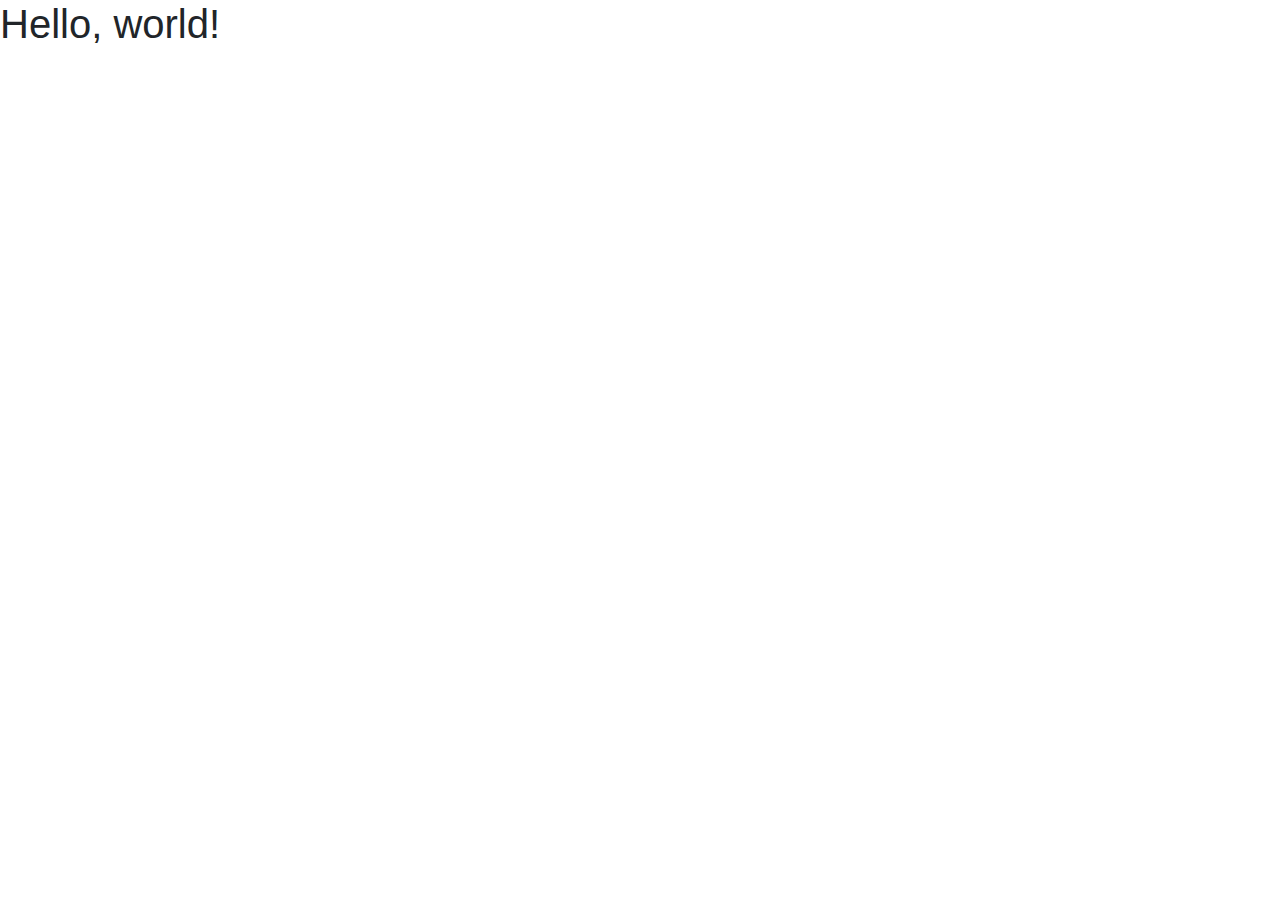
==== index.html @ 931c1cb4 "starter" ====
<!doctype html>
<html lang="en">
  <head>
    <!-- Required meta tags -->
    <meta charset="utf-8">
    <meta name="viewport" content="width=device-width, initial-scale=1, shrink-to-fit=no">

    <!-- Bootstrap CSS -->
    <link rel="stylesheet" href="https://stackpath.bootstrapcdn.com/bootstrap/4.4.1/css/bootstrap.min.css" integrity="sha384-Vkoo8x4CGsO3+Hhxv8T/Q5PaXtkKtu6ug5TOeNV6gBiFeWPGFN9MuhOf23Q9Ifjh" crossorigin="anonymous">

    <title>Hello, world!</title>
  </head>
  <body>
    <h1>Hello, world!</h1>

    <!-- Optional JavaScript -->
    <!-- jQuery first, then Popper.js, then Bootstrap JS -->
    <script src="https://code.jquery.com/jquery-3.4.1.slim.min.js" integrity="sha384-J6qa4849blE2+poT4WnyKhv5vZF5SrPo0iEjwBvKU7imGFAV0wwj1yYfoRSJoZ+n" crossorigin="anonymous"></script>
    <script src="https://cdn.jsdelivr.net/npm/popper.js@1.16.0/dist/umd/popper.min.js" integrity="sha384-Q6E9RHvbIyZFJoft+2mJbHaEWldlvI9IOYy5n3zV9zzTtmI3UksdQRVvoxMfooAo" crossorigin="anonymous"></script>
    <script src="https://stackpath.bootstrapcdn.com/bootstrap/4.4.1/js/bootstrap.min.js" integrity="sha384-wfSDF2E50Y2D1uUdj0O3uMBJnjuUD4Ih7YwaYd1iqfktj0Uod8GCExl3Og8ifwB6" crossorigin="anonymous"></script>
  </body>
</html>
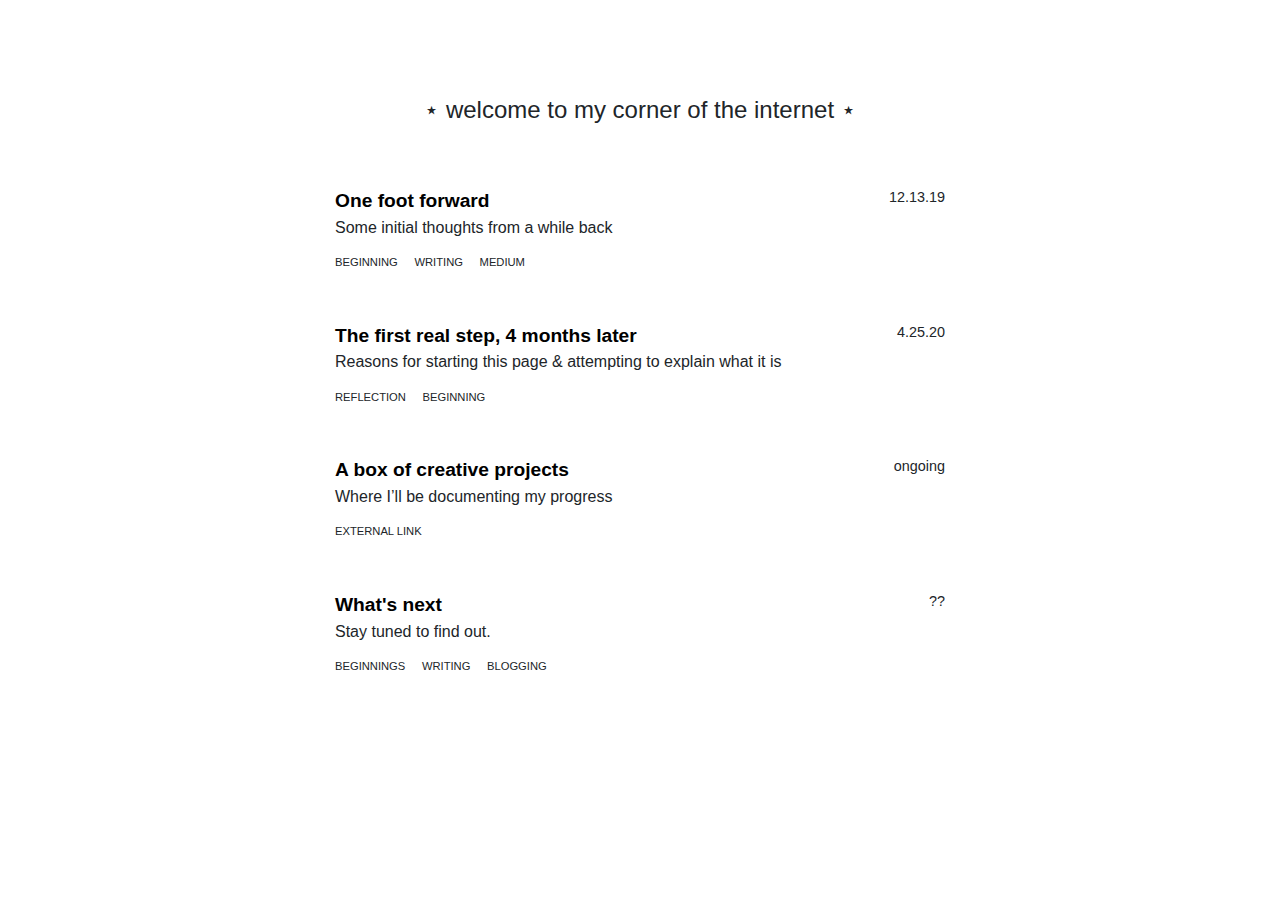
==== commit 432b5bbe: "initial posts" ====
--- a/index.html
+++ b/index.html
@@ -7,11 +7,135 @@
 
     <!-- Bootstrap CSS -->
     <link rel="stylesheet" href="https://stackpath.bootstrapcdn.com/bootstrap/4.4.1/css/bootstrap.min.css" integrity="sha384-Vkoo8x4CGsO3+Hhxv8T/Q5PaXtkKtu6ug5TOeNV6gBiFeWPGFN9MuhOf23Q9Ifjh" crossorigin="anonymous">
+    <link href="css/style.css" rel="stylesheet">
 
-    <title>Hello, world!</title>
+    <link rel="icon" href="img/yinyang.png">
+
+    <title>hey what's up hello</title>
   </head>
+
   <body>
-    <h1>Hello, world!</h1>
+    <div class="container-fluid">
+      <div class="row">
+        <div class="col-lg-12"><br><br><br><br></div>
+      </div>
+
+      <div class="row">
+        <div class="col-sm-3"></div>
+        <div class="col-lg-6">
+          <h4 style="text-align:center;">⋆ welcome to my corner of the internet ⋆</h4>
+        </div>
+        <div class="col-sm-3"></div>
+      </div>
+
+      <div class="row">
+        <div class="col-sm-3"></div>
+        <div class="col-md-6">
+        
+        <br><br>
+        <!-- post 1 -->
+        <div class="post-item">
+            <div class="row">
+              <div class="col-md-8">
+                <a href="posts/00-one-foot.html">One foot forward</a> 
+              </div>
+              <div class="col-md-4">   
+                <p class="date">12.13.19</p>
+              </div>
+            </div>    
+
+            <p>
+              Some initial thoughts from a while back  
+            </p>
+
+            <ul>
+              <li>BEGINNING</li>
+              <li>WRITING</li>
+              <li>MEDIUM</li>
+            </ul> 
+          </div>
+
+
+
+          <!-- post 2 -->
+          <div class="post-item">
+            <div class="row">
+              <div class="col-md-8">
+                <a href="posts/01-beginning-step.html">The first real step, 4 months later</a> 
+              </div>
+              <div class="col-md-4">   
+                <p class="date">4.25.20</p>
+              </div>
+            </div>    
+
+            <p>
+              Reasons for starting this page & attempting to explain what it is 
+            </p>
+
+            <ul>
+              <li>REFLECTION</li>
+              <li>BEGINNING</li>
+            </ul> 
+          </div>
+
+
+
+          <!-- post 3 -->
+          <div class="post-item">
+            <div class="row">
+              <div class="col-md-8">
+                <a href="http://app.box.com/s/tdsjbny5lk418ehnbmwndorpucym81ls" target="_blank">A box of creative projects</a> 
+              </div>
+              <div class="col-md-4">   
+                <p class="date">ongoing</p>
+              </div>
+            </div>    
+
+            <p>
+              Where I’ll be documenting my progress 
+            </p>
+
+            <ul>
+              <li>EXTERNAL LINK</li>
+            </ul> 
+          </div>
+
+
+
+          <!-- post 4 -->
+          <div class="post-item">
+            <div class="row">
+              <div class="col-md-8">
+                <a href="#">What's next</a> 
+              </div>
+              <div class="col-md-4">   
+                <p class="date">??</p>
+              </div>
+            </div>    
+
+            <p>
+              Stay tuned to find out. 
+            </p>
+
+            <ul>
+              <li>BEGINNINGS</li>
+              <li>WRITING</li>
+              <li>BLOGGING</li>
+            </ul> 
+          </div>
+
+
+
+
+
+
+          <br><br><br><br><br><br>
+
+        </div>
+        <div class="col-sm-3"></div>
+      </div>
+    </div>
+
 
     <!-- Optional JavaScript -->
     <!-- jQuery first, then Popper.js, then Bootstrap JS -->
--- a/css/style.css
+++ b/css/style.css
@@ -0,0 +1,83 @@
+.post-item a {
+    font-size: 120%;
+    padding-bottom: 20%;
+    color: #000;
+    font-weight: 600;
+}
+
+.post-item a:hover {
+    color: #98BDDD;
+    text-decoration: none;
+    /*font-weight: bold;*/
+}
+
+.post-item p {
+    margin-top: 0%;
+    margin-bottom: 1.5%;
+}
+
+.post-item .date {
+    text-align: right;
+    font-size: 90%;
+}
+
+.bv {
+    padding-top: 1%;
+}
+
+.post-item ul{
+    padding: 0;
+    list-style-type: none;
+    margin-bottom: 7%;
+}
+
+.post-item li {
+    list-style: none;
+    display: inline-block;
+    margin-right: 2%;
+    font-size: 70%;
+}
+
+.post-item {
+    padding-top: 1%;
+}
+
+.title-heading {
+    padding-bottom: 4%;
+}
+
+.title-heading p i{
+    font-size: 90%;
+}
+
+.entry p {
+    font-size: 115%;
+}
+
+.entry {
+    width: 90%;
+}
+
+.entry a {
+    font-size: 120%;
+    padding-bottom: 20%;
+    color: #000;
+/*    font-weight: bold;*/
+}
+
+.entry a:hover {
+    color: #98BDDD;
+    text-decoration: none;
+    /*font-weight: bold;*/
+}
+
+
+
+
+.big-text {
+    font-size: 150%;
+}
+
+.med-text {
+    font-size: 130%;
+}
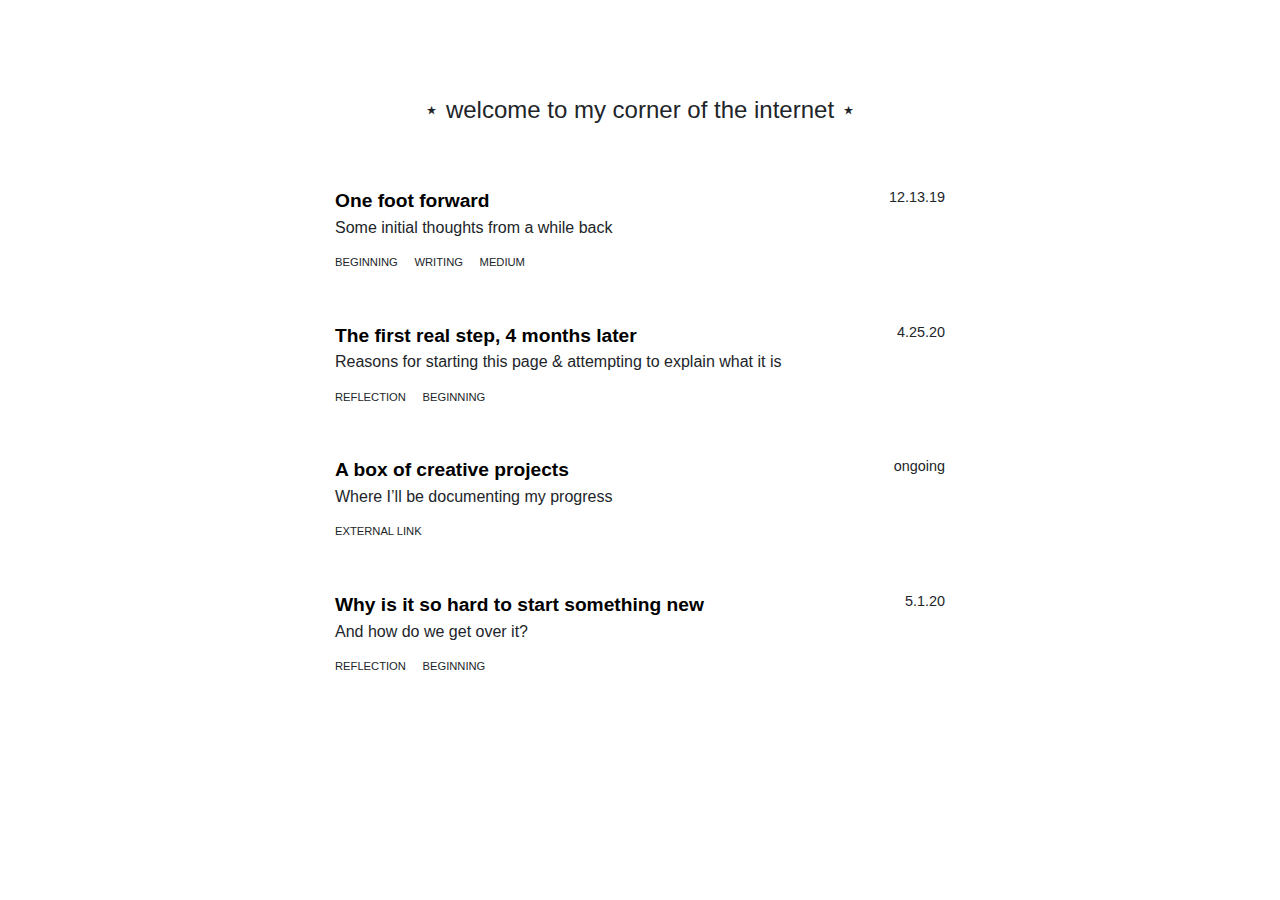
==== commit 4d92eef0: "new post" ====
--- a/index.html
+++ b/index.html
@@ -106,21 +106,21 @@
           <div class="post-item">
             <div class="row">
               <div class="col-md-8">
-                <a href="#">What's next</a> 
+                <a href="posts/02-starting-something-new.html">Why is it so hard to start something new</a> 
               </div>
               <div class="col-md-4">   
-                <p class="date">??</p>
+                <p class="date">5.1.20</p>
               </div>
             </div>    
 
             <p>
-              Stay tuned to find out. 
+              And how do we get over it? 
             </p>
 
             <ul>
-              <li>BEGINNINGS</li>
-              <li>WRITING</li>
-              <li>BLOGGING</li>
+              <li>REFLECTION</li>
+              <li>BEGINNING</li>
+              <li></li>
             </ul> 
           </div>
 
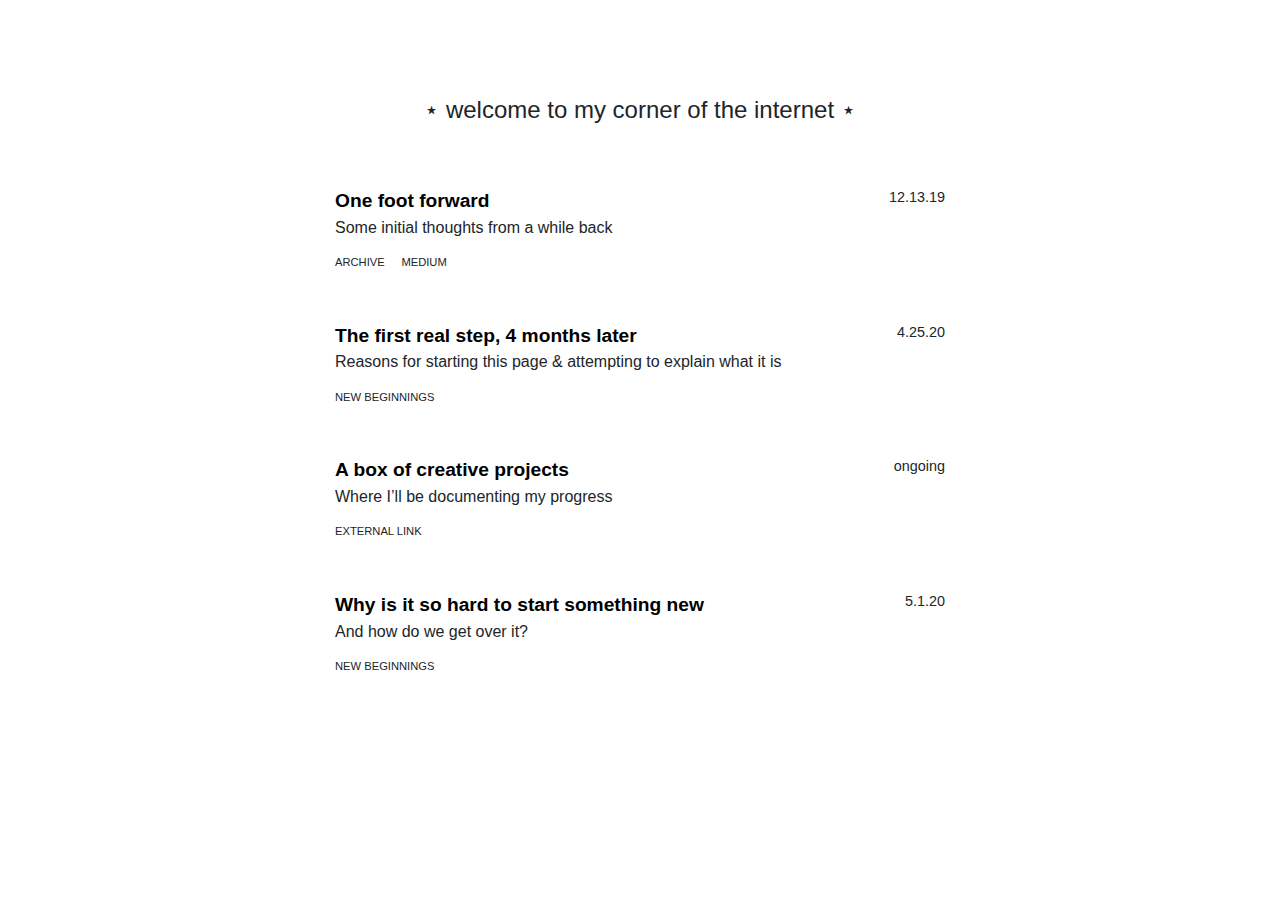
==== commit 3f1614e9: "some more edits" ====
--- a/index.html
+++ b/index.html
@@ -49,8 +49,8 @@
             </p>
 
             <ul>
-              <li>BEGINNING</li>
-              <li>WRITING</li>
+              <!-- <li>BEGINNING</li> -->
+              <li>ARCHIVE</li>
               <li>MEDIUM</li>
             </ul> 
           </div>
@@ -73,8 +73,8 @@
             </p>
 
             <ul>
-              <li>REFLECTION</li>
-              <li>BEGINNING</li>
+              <!-- <li>REFLECTION</li> -->
+              <li>NEW BEGINNINGS</li>
             </ul> 
           </div>
 
@@ -118,8 +118,8 @@
             </p>
 
             <ul>
-              <li>REFLECTION</li>
-              <li>BEGINNING</li>
+              <!-- <li>REFLECTION</li> -->
+              <li>NEW BEGINNINGS</li>
               <li></li>
             </ul> 
           </div>
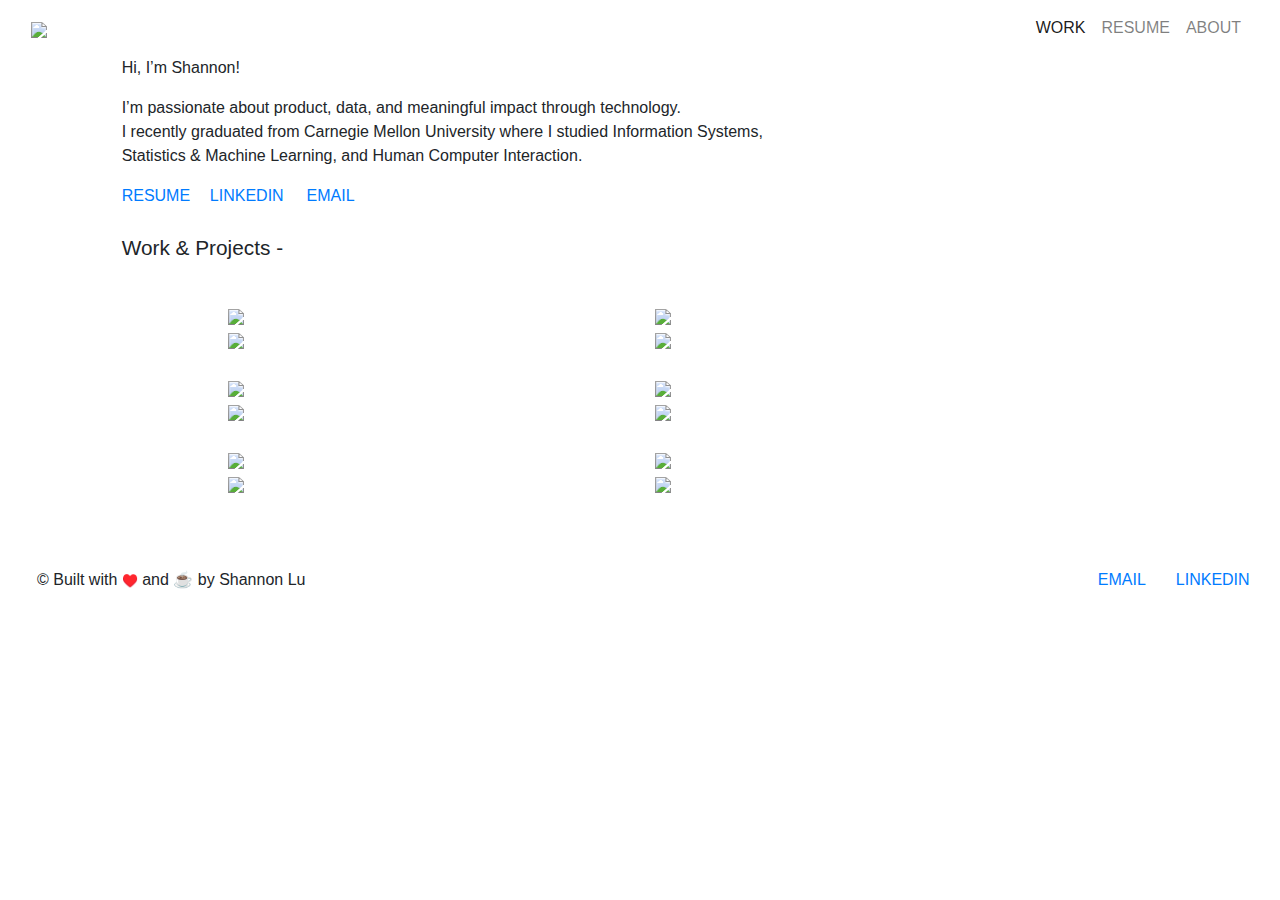
==== commit 80843f66: "Add files via upload" ====
--- a/index.html
+++ b/index.html
@@ -9,131 +9,183 @@
     <link rel="stylesheet" href="https://stackpath.bootstrapcdn.com/bootstrap/4.4.1/css/bootstrap.min.css" integrity="sha384-Vkoo8x4CGsO3+Hhxv8T/Q5PaXtkKtu6ug5TOeNV6gBiFeWPGFN9MuhOf23Q9Ifjh" crossorigin="anonymous">
     <link href="css/style.css" rel="stylesheet">
 
-    <link rel="icon" href="img/yinyang.png">
+    <link rel="icon" href="img/logo.png">
 
-    <title>hey what's up hello</title>
+    <title>Shannon Lu</title>
   </head>
 
   <body>
     <div class="container-fluid">
+      <nav class="navbar navbar-light navbar-expand-md">
+        <div class="navbar-header">
+          <a class="navbar-brand" href="index.html"><img src = "img/logo.png" width = "45" height = "auto"></a>
+          <!-- <a class="navbar-brand" href="index.html">shannon lu</a> -->
+        </div>
+        <button class="navbar-toggler ml-auto" type="button" data-toggle="collapse" data-target="#navbar-content" aria-controls="navbar-content" aria-expanded="false" aria-label="Toggle navigation">
+          <span class="navbar-toggler-icon"></span>
+        </button>
+
+        <div class="collapse navbar-collapse" id="navbar-content">
+          <ul class="navbar-nav ml-auto">
+            <li class="nav-item">
+              <a class="nav-link ml-auto active" href="index.html">WORK</a>
+            </li>
+            <li class="nav-item">
+              <a class="nav-link" href = "resume_web.pdf" target="_blank">RESUME</a>
+            </li>
+            <li class="nav-item">
+              <a class="nav-link" href="about.html">ABOUT</a>
+            </li>
+          </ul>
+        </div>
+      </nav>
+    </div>
+
+    <div class="container-fluid">
       <div class="row">
-        <div class="col-lg-12"><br><br><br><br></div>
+        <div class="col-sm-1">
+        </div>
+
+        <div class="col-lg-8">
+          <p id="intro-name">
+            Hi, I’m Shannon! 
+          </p>
+          <p id="intro-text">
+            I’m passionate about product, data, and meaningful impact through technology. <br>
+            I recently graduated from Carnegie Mellon University where I studied Information Systems, <br>
+            Statistics & Machine Learning, and Human Computer Interaction.
+          </p>
+          <div id="intro-links">
+            <div class="row">
+              <div class="col-sm-1"><a href="resume_web.pdf" target="_blank" class="os">RESUME</a> </div>
+              <div class="col-sm-1" style="margin-left: 2%;"><a href="http://www.linkedin.com/in/shannon-lu/" target="_blank" class="os">LINKEDIN</a></div>
+              <div class="col-sm-1" style="margin-left: 3%;"><a href="mailto:shannon.lu358@gmail.com" class="os">EMAIL</a></div>
+            </div>
+          </div>
+        </div>
+
+        <div class="col-md-3">
+        </div>
       </div>
 
+      <br>
       <div class="row">
-        <div class="col-sm-3"></div>
-        <div class="col-lg-6">
-          <h4 style="text-align:center;">⋆ welcome to my corner of the internet ⋆</h4>
+        <div class="col-sm-1">
         </div>
-        <div class="col-sm-3"></div>
+
+        <div class="col-lg-8">
+          <p id="work" style="font-size: 130%; padding-bottom: 3%;">Work & Projects -</p>
+        </div>
       </div>
 
+      <!-- projects -->
       <div class="row">
-        <div class="col-sm-3"></div>
-        <div class="col-md-6">
-        
-        <br><br>
-        <!-- post 1 -->
-        <div class="post-item">
-            <div class="row">
-              <div class="col-md-8">
-                <a href="posts/00-one-foot.html">One foot forward</a> 
-              </div>
-              <div class="col-md-4">   
-                <p class="date">12.13.19</p>
-              </div>
-            </div>    
+        <div class="col-sm-2">
+        </div>
 
-            <p>
-              Some initial thoughts from a while back  
-            </p>
+        <div class="col-sm-4 proj-img">
+          <a href="projects/duolingo.html">
+            <img src="img/duolingo_1.png" draggable="false" class="img-fluid">
+            <div class="overlay">
+              <img src="img/duolingo_2.png" draggable="false" class="img-fluid">
+            </div>
+          </a>
+        </div>
 
-            <ul>
-              <!-- <li>BEGINNING</li> -->
-              <li>ARCHIVE</li>
-              <li>MEDIUM</li>
-            </ul> 
+        <div class="col-sm-4 proj-img">
+          <a href="projects/bv.html">
+            <img src="img/bv_1.png" draggable="false" class="img-fluid">
+            <div class="overlay">
+              <img src="img/bv_2.png" draggable="false" class="img-fluid">
+            </div>
+          </a>
+        </div>
+
+        <div class="col-sm-2">
+        </div>
+      </div>
+
+
+      <br>
+
+      <div class="row">
+        <div class="col-sm-2">
+        </div>
+
+        <div class="col-sm-4 proj-img">
+          <a href="projects/inclusant.html">
+            <img src="img/inclusant_1.png" draggable="false" class="img-fluid">
+            <div class="overlay">
+              <img src="img/inclusant_2.png" draggable="false" class="img-fluid">
+            </div>
+          </a>
+        </div>
+
+        <div class="col-sm-4 proj-img">
+          <a href="projects/ac.html">
+            <img src="img/ac_1.png" draggable="false" class="img-fluid">
+            <div class="overlay">
+              <img src="img/ac_2.png" draggable="false" class="img-fluid">
+            </div>
+          </a>
+        </div>
+
+        <div class="col-sm-2">
+        </div>
+      </div>
+
+      <br>
+
+      <div class="row">
+        <div class="col-sm-2">
+        </div>
+
+        <div class="col-sm-4 proj-img">
+          <a href="projects/apogee.html">
+            <img src="img/apogee_1.png" draggable="false" class="img-fluid">
+            <div class="overlay">
+              <img src="img/apogee_2.png" draggable="false" class="img-fluid">
+            </div>
+          </a>
+        </div>
+
+        <div class="col-sm-4 proj-img">
+          <a href="projects/fff.html">
+            <img src="img/fff_1.png" draggable="false" class="img-fluid">
+            <div class="overlay">
+              <img src="img/fff_2.png" draggable="false" class="img-fluid">
+            </div>
+          </a>
+        </div>
+
+
+        <div class="col-sm-2">
+        </div>
+      </div>
+
+    <br>
+    <br>
+    <br>
+
+    <footer>
+      <div class="container-fluid">
+        <div class="row">
+          <div class="col-sm-3 text-center">
+            <p>&copy Built with <span style="font-size: 80%; display: inline;">♥️</span> and ☕ by Shannon Lu</p>
           </div>
 
+          <div class="col-sm-7"></div>
 
+          <div class="col-sm-1 text-right">
+            <a href="mailto:shannon.lu358@gmail.com">EMAIL</a>
+          </div>
+          <div class="col-sm-1">
+            <a href="http://www.linkedin.com/in/shannon-lu/" target="_blank">LINKEDIN</a>
+          </div>
+        </div>
+      </div>
+    </footer>
 
-          <!-- post 2 -->
-          <div class="post-item">
-            <div class="row">
-              <div class="col-md-8">
-                <a href="posts/01-beginning-step.html">The first real step, 4 months later</a> 
-              </div>
-              <div class="col-md-4">   
-                <p class="date">4.25.20</p>
-              </div>
-            </div>    
-
-            <p>
-              Reasons for starting this page & attempting to explain what it is 
-            </p>
-
-            <ul>
-              <!-- <li>REFLECTION</li> -->
-              <li>NEW BEGINNINGS</li>
-            </ul> 
-          </div>
-
-
-
-          <!-- post 3 -->
-          <div class="post-item">
-            <div class="row">
-              <div class="col-md-8">
-                <a href="http://app.box.com/s/tdsjbny5lk418ehnbmwndorpucym81ls" target="_blank">A box of creative projects</a> 
-              </div>
-              <div class="col-md-4">   
-                <p class="date">ongoing</p>
-              </div>
-            </div>    
-
-            <p>
-              Where I’ll be documenting my progress 
-            </p>
-
-            <ul>
-              <li>EXTERNAL LINK</li>
-            </ul> 
-          </div>
-
-
-
-          <!-- post 4 -->
-          <div class="post-item">
-            <div class="row">
-              <div class="col-md-8">
-                <a href="posts/02-starting-something-new.html">Why is it so hard to start something new</a> 
-              </div>
-              <div class="col-md-4">   
-                <p class="date">5.1.20</p>
-              </div>
-            </div>    
-
-            <p>
-              And how do we get over it? 
-            </p>
-
-            <ul>
-              <!-- <li>REFLECTION</li> -->
-              <li>NEW BEGINNINGS</li>
-              <li></li>
-            </ul> 
-          </div>
-
-
-
-
-
-
-          <br><br><br><br><br><br>
-
-        </div>
-        <div class="col-sm-3"></div>
-      </div>
     </div>
 
 
@@ -143,4 +195,5 @@
     <script src="https://cdn.jsdelivr.net/npm/popper.js@1.16.0/dist/umd/popper.min.js" integrity="sha384-Q6E9RHvbIyZFJoft+2mJbHaEWldlvI9IOYy5n3zV9zzTtmI3UksdQRVvoxMfooAo" crossorigin="anonymous"></script>
     <script src="https://stackpath.bootstrapcdn.com/bootstrap/4.4.1/js/bootstrap.min.js" integrity="sha384-wfSDF2E50Y2D1uUdj0O3uMBJnjuUD4Ih7YwaYd1iqfktj0Uod8GCExl3Og8ifwB6" crossorigin="anonymous"></script>
   </body>
-</html>+</html>
+
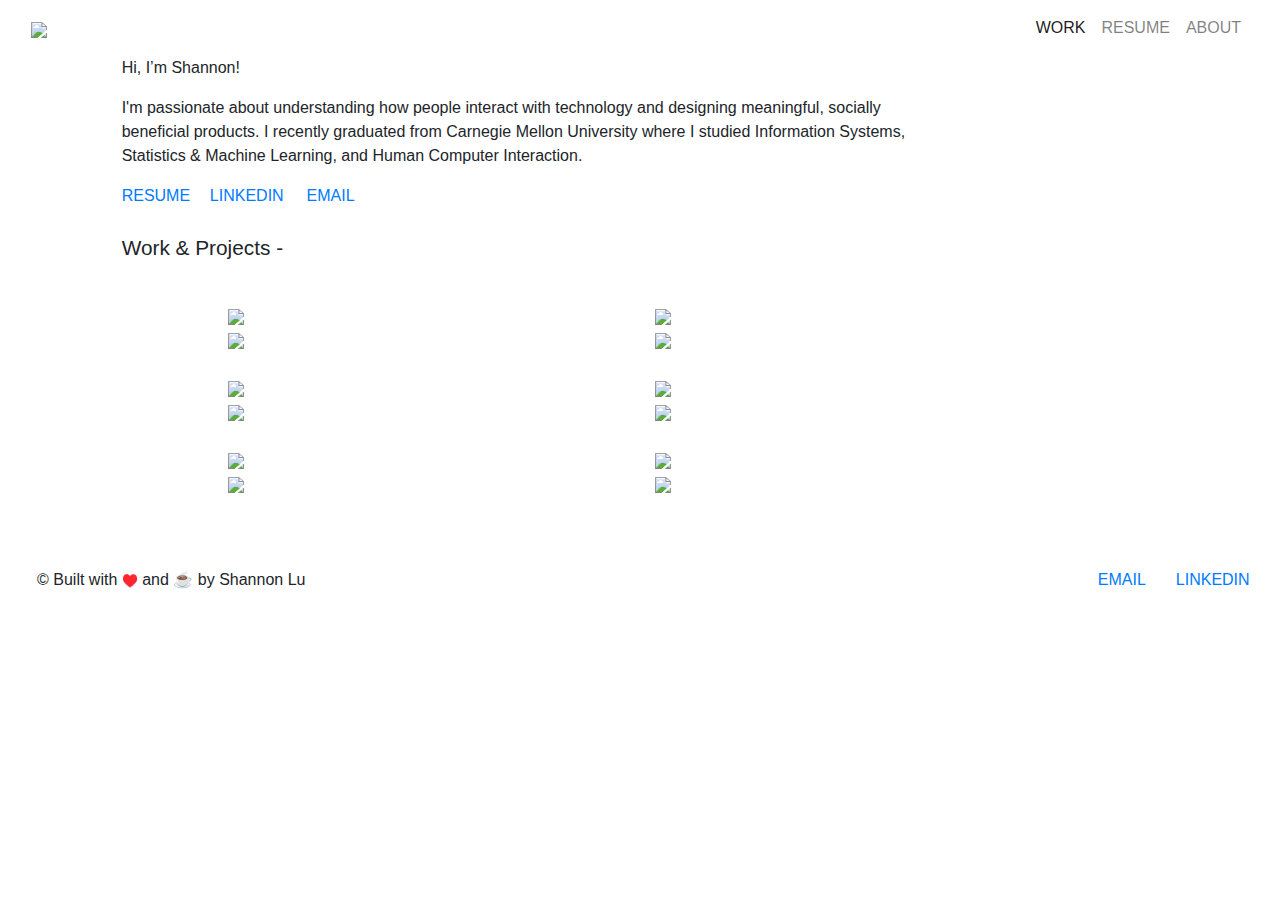
==== commit f5d4edb2: "new files" ====
--- a/index.html
+++ b/index.html
@@ -51,9 +51,10 @@
             Hi, I’m Shannon! 
           </p>
           <p id="intro-text">
-            I’m passionate about product, data, and meaningful impact through technology. <br>
+            <!-- I’m passionate about product, data, and meaningful impact through technology. -->
+             I'm passionate about understanding how people interact with technology and designing meaningful, socially beneficial products.
             I recently graduated from Carnegie Mellon University where I studied Information Systems, <br>
-            Statistics & Machine Learning, and Human Computer Interaction.
+            Statistics & Machine Learning, and Human Computer Interaction. 
           </p>
           <div id="intro-links">
             <div class="row">
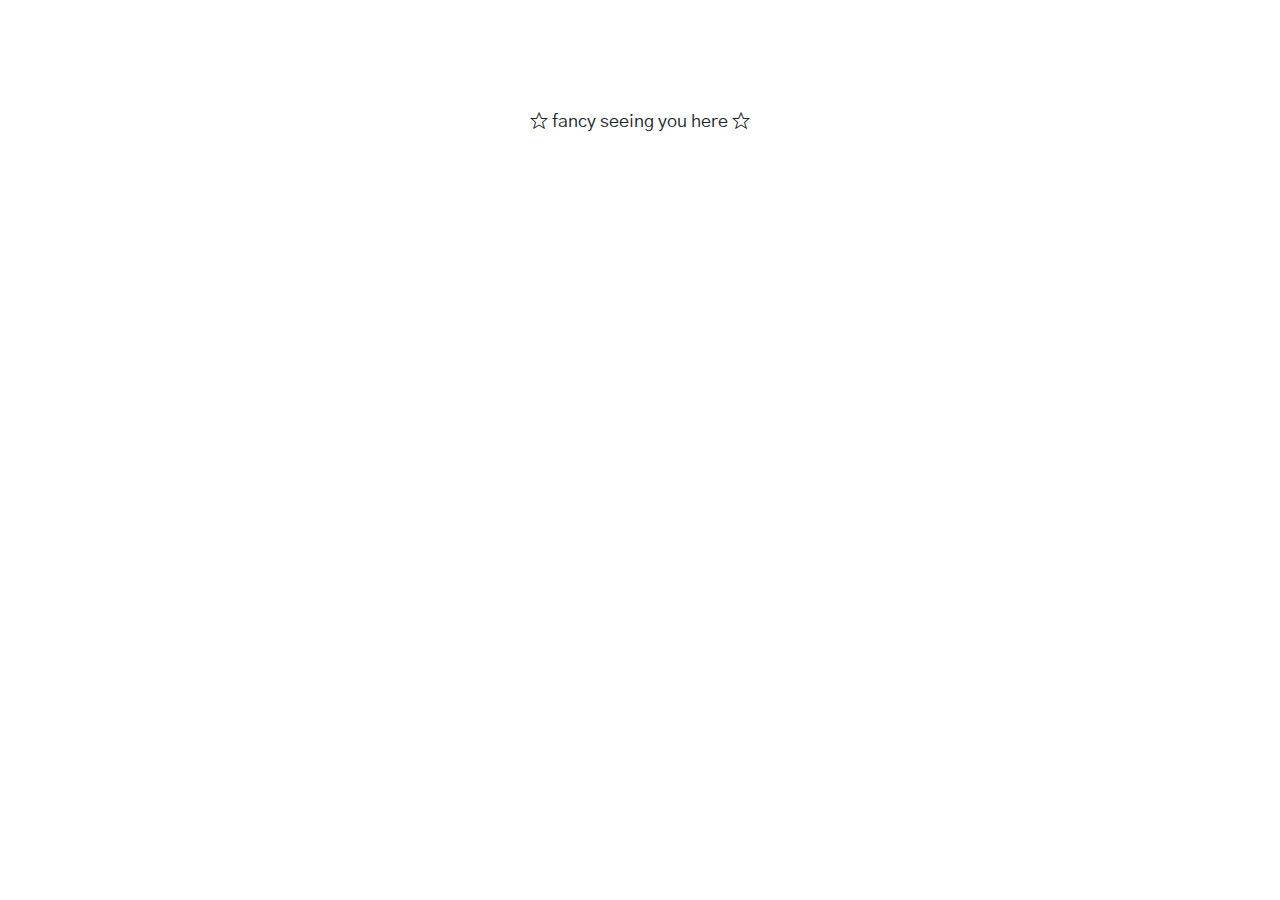
==== commit fa1fb63f: "Rename index-updated.html to index.html" ====
--- a/index.html
+++ b/index.html
@@ -9,183 +9,28 @@
     <link rel="stylesheet" href="https://stackpath.bootstrapcdn.com/bootstrap/4.4.1/css/bootstrap.min.css" integrity="sha384-Vkoo8x4CGsO3+Hhxv8T/Q5PaXtkKtu6ug5TOeNV6gBiFeWPGFN9MuhOf23Q9Ifjh" crossorigin="anonymous">
     <link href="css/style.css" rel="stylesheet">
 
-    <link rel="icon" href="img/logo.png">
 
-    <title>Shannon Lu</title>
+    <title>hey</title>
   </head>
 
   <body>
     <div class="container-fluid">
-      <nav class="navbar navbar-light navbar-expand-md">
-        <div class="navbar-header">
-          <a class="navbar-brand" href="index.html"><img src = "img/logo.png" width = "45" height = "auto"></a>
-          <!-- <a class="navbar-brand" href="index.html">shannon lu</a> -->
-        </div>
-        <button class="navbar-toggler ml-auto" type="button" data-toggle="collapse" data-target="#navbar-content" aria-controls="navbar-content" aria-expanded="false" aria-label="Toggle navigation">
-          <span class="navbar-toggler-icon"></span>
-        </button>
-
-        <div class="collapse navbar-collapse" id="navbar-content">
-          <ul class="navbar-nav ml-auto">
-            <li class="nav-item">
-              <a class="nav-link ml-auto active" href="index.html">WORK</a>
-            </li>
-            <li class="nav-item">
-              <a class="nav-link" href = "resume_web.pdf" target="_blank">RESUME</a>
-            </li>
-            <li class="nav-item">
-              <a class="nav-link" href="about.html">ABOUT</a>
-            </li>
-          </ul>
-        </div>
-      </nav>
-    </div>
-
-    <div class="container-fluid">
       <div class="row">
-        <div class="col-sm-1">
+        <div class="col-md-3">
         </div>
 
-        <div class="col-lg-8">
+        <div class="col-lg-6">
           <p id="intro-name">
-            Hi, I’m Shannon! 
+            
           </p>
-          <p id="intro-text">
-            <!-- I’m passionate about product, data, and meaningful impact through technology. -->
-             I'm passionate about understanding how people interact with technology and designing meaningful, socially beneficial products.
-            I recently graduated from Carnegie Mellon University where I studied Information Systems, <br>
-            Statistics & Machine Learning, and Human Computer Interaction. 
+          <p id="intro-text" class="text-center">
+            ☆ fancy seeing you here ☆
           </p>
-          <div id="intro-links">
-            <div class="row">
-              <div class="col-sm-1"><a href="resume_web.pdf" target="_blank" class="os">RESUME</a> </div>
-              <div class="col-sm-1" style="margin-left: 2%;"><a href="http://www.linkedin.com/in/shannon-lu/" target="_blank" class="os">LINKEDIN</a></div>
-              <div class="col-sm-1" style="margin-left: 3%;"><a href="mailto:shannon.lu358@gmail.com" class="os">EMAIL</a></div>
-            </div>
-          </div>
         </div>
 
         <div class="col-md-3">
         </div>
       </div>
-
-      <br>
-      <div class="row">
-        <div class="col-sm-1">
-        </div>
-
-        <div class="col-lg-8">
-          <p id="work" style="font-size: 130%; padding-bottom: 3%;">Work & Projects -</p>
-        </div>
-      </div>
-
-      <!-- projects -->
-      <div class="row">
-        <div class="col-sm-2">
-        </div>
-
-        <div class="col-sm-4 proj-img">
-          <a href="projects/duolingo.html">
-            <img src="img/duolingo_1.png" draggable="false" class="img-fluid">
-            <div class="overlay">
-              <img src="img/duolingo_2.png" draggable="false" class="img-fluid">
-            </div>
-          </a>
-        </div>
-
-        <div class="col-sm-4 proj-img">
-          <a href="projects/bv.html">
-            <img src="img/bv_1.png" draggable="false" class="img-fluid">
-            <div class="overlay">
-              <img src="img/bv_2.png" draggable="false" class="img-fluid">
-            </div>
-          </a>
-        </div>
-
-        <div class="col-sm-2">
-        </div>
-      </div>
-
-
-      <br>
-
-      <div class="row">
-        <div class="col-sm-2">
-        </div>
-
-        <div class="col-sm-4 proj-img">
-          <a href="projects/inclusant.html">
-            <img src="img/inclusant_1.png" draggable="false" class="img-fluid">
-            <div class="overlay">
-              <img src="img/inclusant_2.png" draggable="false" class="img-fluid">
-            </div>
-          </a>
-        </div>
-
-        <div class="col-sm-4 proj-img">
-          <a href="projects/ac.html">
-            <img src="img/ac_1.png" draggable="false" class="img-fluid">
-            <div class="overlay">
-              <img src="img/ac_2.png" draggable="false" class="img-fluid">
-            </div>
-          </a>
-        </div>
-
-        <div class="col-sm-2">
-        </div>
-      </div>
-
-      <br>
-
-      <div class="row">
-        <div class="col-sm-2">
-        </div>
-
-        <div class="col-sm-4 proj-img">
-          <a href="projects/apogee.html">
-            <img src="img/apogee_1.png" draggable="false" class="img-fluid">
-            <div class="overlay">
-              <img src="img/apogee_2.png" draggable="false" class="img-fluid">
-            </div>
-          </a>
-        </div>
-
-        <div class="col-sm-4 proj-img">
-          <a href="projects/fff.html">
-            <img src="img/fff_1.png" draggable="false" class="img-fluid">
-            <div class="overlay">
-              <img src="img/fff_2.png" draggable="false" class="img-fluid">
-            </div>
-          </a>
-        </div>
-
-
-        <div class="col-sm-2">
-        </div>
-      </div>
-
-    <br>
-    <br>
-    <br>
-
-    <footer>
-      <div class="container-fluid">
-        <div class="row">
-          <div class="col-sm-3 text-center">
-            <p>&copy Built with <span style="font-size: 80%; display: inline;">♥️</span> and ☕ by Shannon Lu</p>
-          </div>
-
-          <div class="col-sm-7"></div>
-
-          <div class="col-sm-1 text-right">
-            <a href="mailto:shannon.lu358@gmail.com">EMAIL</a>
-          </div>
-          <div class="col-sm-1">
-            <a href="http://www.linkedin.com/in/shannon-lu/" target="_blank">LINKEDIN</a>
-          </div>
-        </div>
-      </div>
-    </footer>
 
     </div>
 
--- a/css/style.css
+++ b/css/style.css
@@ -0,0 +1,216 @@
+@import url('https://fonts.googleapis.com/css2?family=Gothic+A1&family=Open+Sans:wght@600&family=Roboto&display=swap');
+
+
+body {
+    font-family: 'Gothic A1', sans-serif;
+}
+
+a {
+    color: #8A8FB3;
+}
+
+a:hover {
+    color: #2b2b2b;
+    text-decoration: none;
+}
+
+/* nav bar styling */
+nav {
+    margin-top: 1%;
+}
+.nav-link {
+    display: inline-block;
+    float: right;
+}
+
+.navbar-light .navbar-nav .nav-item a{
+    display: block;
+    text-align: center;
+    /*color: #767CA1;*/
+    font-size: 85%;
+}
+
+.navbar-light .navbar-nav li {
+    margin-right: 10%;
+}
+
+.navbar-light .navbar-nav {
+    margin-right: 5%;
+}
+
+.navbar-light .navbar-nav .nav-item a:hover {
+    color: #000;
+    text-decoration: bold;
+}
+
+.navbar-brand {
+    padding-top: 25%;
+}
+
+
+.proj-img {
+    padding-left: 1%;
+    padding-right: 1%;
+}
+
+.overlay {
+  opacity: 0;
+  position: absolute;
+  top: 0;
+  bottom: 0;
+  left: 1;
+  right: 1;
+  height: 100%;
+  width: 94%;
+  transition: .5s ease;
+}
+
+.proj-img:hover .overlay {
+  opacity: 1;
+}
+
+.os {
+    font-family: 'Open Sans', sans-serif;
+}
+
+#intro-name {
+    padding-top: 15%;
+    /*font-size: 180%;*/
+    font-family: 'Open Sans', sans-serif;
+    font-weight: 800px;
+    font-size: 200%;
+}
+
+#intro-text {
+    /*padding-top: 20%;*/
+    /*padding-left: 5%;*/
+    font-size: 115%;
+}
+
+#intro-links {
+    padding-top: 3%;
+    padding-bottom: 20%;
+    font-size: 90%;
+}
+
+#about-intro {
+    padding-top: 10%;
+    font-size: 180%;
+    padding-left: 5%;
+}
+
+#about-text {
+    /*font-size: 115%;*/
+    padding-left: 5%;
+}
+
+#about-text a {
+    text-decoration: underline;
+    color: #2b2b2b;
+}
+
+#about-text a:hover {
+    color: #808080;
+}
+
+.about-pic img {
+    padding-top: 40%;
+}
+
+#about-text .about-link a{
+    text-decoration: none;
+    color: #8A8FB3;
+}
+
+#about-text .about-link a:hover{
+    color: #000;
+}
+
+footer {
+    font-size: 80%;
+    padding-top: 8%;
+    padding-bottom: 2%;
+}
+
+
+
+/* project pages */
+h1 {
+    font-family: 'Roboto', sans-serif;
+}
+
+.small-heading {
+    font-family: 'Roboto', sans-serif;
+    font-size: 85%;
+}
+
+.smaller-heading {
+    font-family: 'Roboto', sans-serif;
+    font-size: 80%;
+}
+
+.emphasis {
+    font-size: 150%;
+    font-style: italic;
+    /*background-color: #000;*/
+}
+
+.emphasis-smaller {
+    font-size: 125%;
+    font-style: italic;
+    /*background-color: #000;*/
+}
+
+.big-heading{
+    font-family: 'Roboto', sans-serif;
+    font-size: 170%;
+    padding-bottom: 3%;
+    display: inline-block;
+}
+
+.med-heading{
+    font-family: 'Roboto', sans-serif;
+    font-size: 140%;
+    padding-bottom: 3%;
+    display: inline-block;
+}
+
+ol li {
+    padding-bottom: 2%;
+}
+
+
+/* media queries */
+
+/* Portrait tablets and small desktops */
+@media (min-width: 768px) and (max-width: 991px) {
+
+
+}
+
+/* Landscape phones and portrait tablets */
+@media (max-width: 767px) {
+
+    .navbar-light .navbar-nav li {
+    margin-right: 0;
+    }
+
+    .navbar-light .navbar-nav {
+        margin-right: 0;
+    }
+
+}
+
+/* Portrait phones and smaller */
+@media (max-width: 480px) {
+
+    .navbar-light .navbar-nav li {
+    margin-right: 0;
+    }
+
+    .navbar-light .navbar-nav {
+        margin-right: 0;
+    }
+}
+
+
